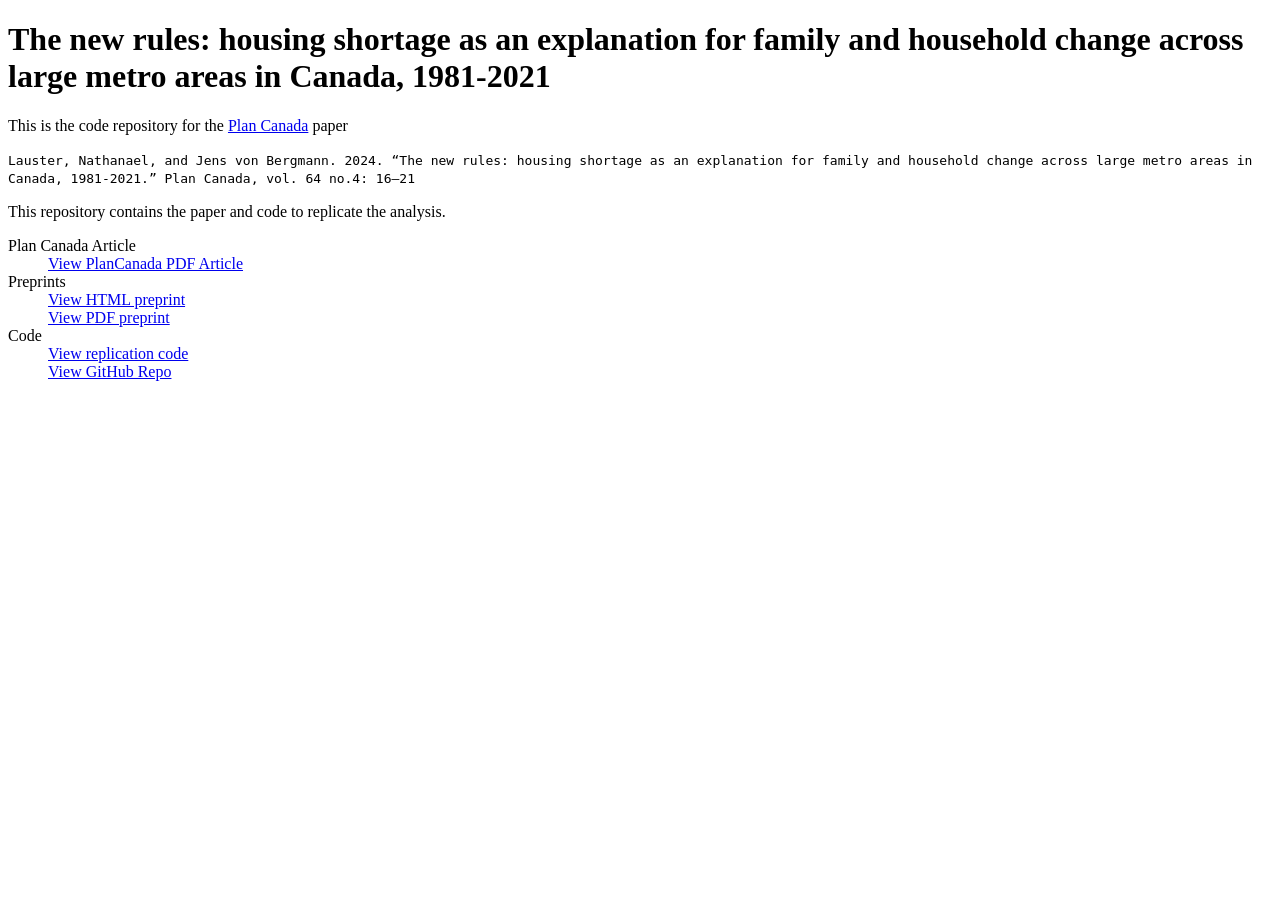
==== index.html @ d1cdcf25 "initial commit" ====
<!DOCTYPE html>
<html xmlns="http://www.w3.org/1999/xhtml" lang="en" xml:lang="en"><head>

<meta charset="utf-8">
<meta name="generator" content="quarto-1.6.39">

<meta name="viewport" content="width=device-width, initial-scale=1.0, user-scalable=yes">

<meta name="author" content="Nathanael Lauster, Jens von Bergmann">
<meta name="description" content="Tracking doubled up households is useful in better understanding housing shortages, as well as benchmarking how much more housing is needed to fix them.">

<title>The new rules: housing shortage as an explanation for family and household change across large metro areas in Canada, 1981-2021</title>
<style>
code{white-space: pre-wrap;}
span.smallcaps{font-variant: small-caps;}
div.columns{display: flex; gap: min(4vw, 1.5em);}
div.column{flex: auto; overflow-x: auto;}
div.hanging-indent{margin-left: 1.5em; text-indent: -1.5em;}
ul.task-list{list-style: none;}
ul.task-list li input[type="checkbox"] {
  width: 0.8em;
  margin: 0 0.8em 0.2em -1em; /* quarto-specific, see https://github.com/quarto-dev/quarto-cli/issues/4556 */ 
  vertical-align: middle;
}
</style>


<script src="index_files/libs/clipboard/clipboard.min.js"></script>
<script src="index_files/libs/quarto-html/quarto.js"></script>
<script src="index_files/libs/quarto-html/popper.min.js"></script>
<script src="index_files/libs/quarto-html/tippy.umd.min.js"></script>
<script src="index_files/libs/quarto-html/anchor.min.js"></script>
<link href="index_files/libs/quarto-html/tippy.css" rel="stylesheet">
<link href="index_files/libs/quarto-html/quarto-syntax-highlighting-e26003cea8cd680ca0c55a263523d882.css" rel="stylesheet" id="quarto-text-highlighting-styles">
<script src="index_files/libs/bootstrap/bootstrap.min.js"></script>
<link href="index_files/libs/bootstrap/bootstrap-icons.css" rel="stylesheet">
<link href="index_files/libs/bootstrap/bootstrap-677286593672857e3115ab80e5247f09.min.css" rel="stylesheet" append-hash="true" id="quarto-bootstrap" data-mode="light">
<meta name="github-repo" content="mountainmath/family_household_change">
<meta name="twitter:title" content="The new rules: housing shortage as an explanation for family and household change across large metro areas in Canada, 1981-2021">
<meta name="twitter:description" content="Tracking doubled up households is useful in better understanding housing shortages, as well as benchmarking how much more housing is needed to fix them.">
<meta name="twitter:url" content="https://mountainmath.github.io/family_household_change/family_household_change/">
<meta name="twitter:image" content="https://mountainmath.github.io/family_household_change/images/fig-non-mhu-shortfall-rents.png">
<meta name="twitter:image:alt" content="Doubled-up households vs rent">
<meta name="twitter:card" content="summary_large_image">
<meta property="og:title" content="The new rules: housing shortage as an explanation for family and household change across large metro areas in Canada, 1981-2021">
<meta property="og:description" content="Tracking doubled up households is useful in better understanding housing shortages, as well as benchmarking how much more housing is needed to fix them.">
<meta property="og:url" content="https://mountainmath.github.io/family_household_change/family_household_change/">
<meta property="og:image" content="https://mountainmath.github.io/family_household_change/images/fig-non-mhu-shortfall-rents.png">
<meta property="og:image:alt" content="Doubled-up households vs rent">
<meta property="og:type" content="website">
<meta property="og:locale" content="en_US">
<meta property="article:author" content="Jens von Bergmann and Nathan Lauster">


</head>

<body class="fullcontent">

<div id="quarto-content" class="page-columns page-rows-contents page-layout-article">

<main class="content" id="quarto-document-content">

<header id="title-block-header" class="quarto-title-block default">
<div class="quarto-title">
<h1 class="title">The new rules: housing shortage as an explanation for family and household change across large metro areas in Canada, 1981-2021</h1>
</div>



<div class="quarto-title-meta">

    
  
    
  </div>
  


</header>


<p>This is the code repository for the <a href="https://www.cip-icu.ca/plan-canada/">Plan Canada</a> paper</p>
<p><code>Lauster, Nathanael, and Jens von Bergmann. 2024. “The new rules: housing shortage as an explanation for family and household change across large metro areas in Canada, 1981-2021.” Plan Canada, vol. 64 no.4: 16–21</code></p>
<p>This repository contains the paper and code to replicate the analysis.</p>
<dl>
<dt>
Plan Canada Article
</dt>
<dd>
<a type="button" href="https://mountainmath.github.io/family_household_change/Lauster%20von%20Bergmann_PlanCanada_Winter2024.pdf" class="btn btn-primary">View PlanCanada PDF Article</a>
</dd>
<dt>
Preprints
</dt>
<dd>
<a type="button" href="https://mountainmath.github.io/family_household_change/family_household_change.html" class="btn btn-success">View HTML preprint</a>
</dd>
<dd>
<a type="button" href="https://mountainmath.github.io/family_household_change/family_household_change.pdf" class="btn btn-success">View PDF preprint</a>
</dd>
<dt>
Code
</dt>
<dd>
<a type="button" href="https://github.com/mountainMath/family_household_change/blob/main/plan_canada_supply.qmd" class="btn btn-info">View replication code</a>
</dd>
<dd>
<a type="button" href="https://github.com/mountainMath/family_household_change" class="btn btn-info">View GitHub Repo</a>
</dd>
</dl>

</main>
<!-- /main column -->
<script id="quarto-html-after-body" type="application/javascript">
window.document.addEventListener("DOMContentLoaded", function (event) {
  const toggleBodyColorMode = (bsSheetEl) => {
    const mode = bsSheetEl.getAttribute("data-mode");
    const bodyEl = window.document.querySelector("body");
    if (mode === "dark") {
      bodyEl.classList.add("quarto-dark");
      bodyEl.classList.remove("quarto-light");
    } else {
      bodyEl.classList.add("quarto-light");
      bodyEl.classList.remove("quarto-dark");
    }
  }
  const toggleBodyColorPrimary = () => {
    const bsSheetEl = window.document.querySelector("link#quarto-bootstrap");
    if (bsSheetEl) {
      toggleBodyColorMode(bsSheetEl);
    }
  }
  toggleBodyColorPrimary();  
  const icon = "";
  const anchorJS = new window.AnchorJS();
  anchorJS.options = {
    placement: 'right',
    icon: icon
  };
  anchorJS.add('.anchored');
  const isCodeAnnotation = (el) => {
    for (const clz of el.classList) {
      if (clz.startsWith('code-annotation-')) {                     
        return true;
      }
    }
    return false;
  }
  const onCopySuccess = function(e) {
    // button target
    const button = e.trigger;
    // don't keep focus
    button.blur();
    // flash "checked"
    button.classList.add('code-copy-button-checked');
    var currentTitle = button.getAttribute("title");
    button.setAttribute("title", "Copied!");
    let tooltip;
    if (window.bootstrap) {
      button.setAttribute("data-bs-toggle", "tooltip");
      button.setAttribute("data-bs-placement", "left");
      button.setAttribute("data-bs-title", "Copied!");
      tooltip = new bootstrap.Tooltip(button, 
        { trigger: "manual", 
          customClass: "code-copy-button-tooltip",
          offset: [0, -8]});
      tooltip.show();    
    }
    setTimeout(function() {
      if (tooltip) {
        tooltip.hide();
        button.removeAttribute("data-bs-title");
        button.removeAttribute("data-bs-toggle");
        button.removeAttribute("data-bs-placement");
      }
      button.setAttribute("title", currentTitle);
      button.classList.remove('code-copy-button-checked');
    }, 1000);
    // clear code selection
    e.clearSelection();
  }
  const getTextToCopy = function(trigger) {
      const codeEl = trigger.previousElementSibling.cloneNode(true);
      for (const childEl of codeEl.children) {
        if (isCodeAnnotation(childEl)) {
          childEl.remove();
        }
      }
      return codeEl.innerText;
  }
  const clipboard = new window.ClipboardJS('.code-copy-button:not([data-in-quarto-modal])', {
    text: getTextToCopy
  });
  clipboard.on('success', onCopySuccess);
  if (window.document.getElementById('quarto-embedded-source-code-modal')) {
    const clipboardModal = new window.ClipboardJS('.code-copy-button[data-in-quarto-modal]', {
      text: getTextToCopy,
      container: window.document.getElementById('quarto-embedded-source-code-modal')
    });
    clipboardModal.on('success', onCopySuccess);
  }
    var localhostRegex = new RegExp(/^(?:http|https):\/\/localhost\:?[0-9]*\//);
    var mailtoRegex = new RegExp(/^mailto:/);
      var filterRegex = new RegExp('/' + window.location.host + '/');
    var isInternal = (href) => {
        return filterRegex.test(href) || localhostRegex.test(href) || mailtoRegex.test(href);
    }
    // Inspect non-navigation links and adorn them if external
 	var links = window.document.querySelectorAll('a[href]:not(.nav-link):not(.navbar-brand):not(.toc-action):not(.sidebar-link):not(.sidebar-item-toggle):not(.pagination-link):not(.no-external):not([aria-hidden]):not(.dropdown-item):not(.quarto-navigation-tool):not(.about-link)');
    for (var i=0; i<links.length; i++) {
      const link = links[i];
      if (!isInternal(link.href)) {
        // undo the damage that might have been done by quarto-nav.js in the case of
        // links that we want to consider external
        if (link.dataset.originalHref !== undefined) {
          link.href = link.dataset.originalHref;
        }
      }
    }
  function tippyHover(el, contentFn, onTriggerFn, onUntriggerFn) {
    const config = {
      allowHTML: true,
      maxWidth: 500,
      delay: 100,
      arrow: false,
      appendTo: function(el) {
          return el.parentElement;
      },
      interactive: true,
      interactiveBorder: 10,
      theme: 'quarto',
      placement: 'bottom-start',
    };
    if (contentFn) {
      config.content = contentFn;
    }
    if (onTriggerFn) {
      config.onTrigger = onTriggerFn;
    }
    if (onUntriggerFn) {
      config.onUntrigger = onUntriggerFn;
    }
    window.tippy(el, config); 
  }
  const noterefs = window.document.querySelectorAll('a[role="doc-noteref"]');
  for (var i=0; i<noterefs.length; i++) {
    const ref = noterefs[i];
    tippyHover(ref, function() {
      // use id or data attribute instead here
      let href = ref.getAttribute('data-footnote-href') || ref.getAttribute('href');
      try { href = new URL(href).hash; } catch {}
      const id = href.replace(/^#\/?/, "");
      const note = window.document.getElementById(id);
      if (note) {
        return note.innerHTML;
      } else {
        return "";
      }
    });
  }
  const xrefs = window.document.querySelectorAll('a.quarto-xref');
  const processXRef = (id, note) => {
    // Strip column container classes
    const stripColumnClz = (el) => {
      el.classList.remove("page-full", "page-columns");
      if (el.children) {
        for (const child of el.children) {
          stripColumnClz(child);
        }
      }
    }
    stripColumnClz(note)
    if (id === null || id.startsWith('sec-')) {
      // Special case sections, only their first couple elements
      const container = document.createElement("div");
      if (note.children && note.children.length > 2) {
        container.appendChild(note.children[0].cloneNode(true));
        for (let i = 1; i < note.children.length; i++) {
          const child = note.children[i];
          if (child.tagName === "P" && child.innerText === "") {
            continue;
          } else {
            container.appendChild(child.cloneNode(true));
            break;
          }
        }
        if (window.Quarto?.typesetMath) {
          window.Quarto.typesetMath(container);
        }
        return container.innerHTML
      } else {
        if (window.Quarto?.typesetMath) {
          window.Quarto.typesetMath(note);
        }
        return note.innerHTML;
      }
    } else {
      // Remove any anchor links if they are present
      const anchorLink = note.querySelector('a.anchorjs-link');
      if (anchorLink) {
        anchorLink.remove();
      }
      if (window.Quarto?.typesetMath) {
        window.Quarto.typesetMath(note);
      }
      if (note.classList.contains("callout")) {
        return note.outerHTML;
      } else {
        return note.innerHTML;
      }
    }
  }
  for (var i=0; i<xrefs.length; i++) {
    const xref = xrefs[i];
    tippyHover(xref, undefined, function(instance) {
      instance.disable();
      let url = xref.getAttribute('href');
      let hash = undefined; 
      if (url.startsWith('#')) {
        hash = url;
      } else {
        try { hash = new URL(url).hash; } catch {}
      }
      if (hash) {
        const id = hash.replace(/^#\/?/, "");
        const note = window.document.getElementById(id);
        if (note !== null) {
          try {
            const html = processXRef(id, note.cloneNode(true));
            instance.setContent(html);
          } finally {
            instance.enable();
            instance.show();
          }
        } else {
          // See if we can fetch this
          fetch(url.split('#')[0])
          .then(res => res.text())
          .then(html => {
            const parser = new DOMParser();
            const htmlDoc = parser.parseFromString(html, "text/html");
            const note = htmlDoc.getElementById(id);
            if (note !== null) {
              const html = processXRef(id, note);
              instance.setContent(html);
            } 
          }).finally(() => {
            instance.enable();
            instance.show();
          });
        }
      } else {
        // See if we can fetch a full url (with no hash to target)
        // This is a special case and we should probably do some content thinning / targeting
        fetch(url)
        .then(res => res.text())
        .then(html => {
          const parser = new DOMParser();
          const htmlDoc = parser.parseFromString(html, "text/html");
          const note = htmlDoc.querySelector('main.content');
          if (note !== null) {
            // This should only happen for chapter cross references
            // (since there is no id in the URL)
            // remove the first header
            if (note.children.length > 0 && note.children[0].tagName === "HEADER") {
              note.children[0].remove();
            }
            const html = processXRef(null, note);
            instance.setContent(html);
          } 
        }).finally(() => {
          instance.enable();
          instance.show();
        });
      }
    }, function(instance) {
    });
  }
      let selectedAnnoteEl;
      const selectorForAnnotation = ( cell, annotation) => {
        let cellAttr = 'data-code-cell="' + cell + '"';
        let lineAttr = 'data-code-annotation="' +  annotation + '"';
        const selector = 'span[' + cellAttr + '][' + lineAttr + ']';
        return selector;
      }
      const selectCodeLines = (annoteEl) => {
        const doc = window.document;
        const targetCell = annoteEl.getAttribute("data-target-cell");
        const targetAnnotation = annoteEl.getAttribute("data-target-annotation");
        const annoteSpan = window.document.querySelector(selectorForAnnotation(targetCell, targetAnnotation));
        const lines = annoteSpan.getAttribute("data-code-lines").split(",");
        const lineIds = lines.map((line) => {
          return targetCell + "-" + line;
        })
        let top = null;
        let height = null;
        let parent = null;
        if (lineIds.length > 0) {
            //compute the position of the single el (top and bottom and make a div)
            const el = window.document.getElementById(lineIds[0]);
            top = el.offsetTop;
            height = el.offsetHeight;
            parent = el.parentElement.parentElement;
          if (lineIds.length > 1) {
            const lastEl = window.document.getElementById(lineIds[lineIds.length - 1]);
            const bottom = lastEl.offsetTop + lastEl.offsetHeight;
            height = bottom - top;
          }
          if (top !== null && height !== null && parent !== null) {
            // cook up a div (if necessary) and position it 
            let div = window.document.getElementById("code-annotation-line-highlight");
            if (div === null) {
              div = window.document.createElement("div");
              div.setAttribute("id", "code-annotation-line-highlight");
              div.style.position = 'absolute';
              parent.appendChild(div);
            }
            div.style.top = top - 2 + "px";
            div.style.height = height + 4 + "px";
            div.style.left = 0;
            let gutterDiv = window.document.getElementById("code-annotation-line-highlight-gutter");
            if (gutterDiv === null) {
              gutterDiv = window.document.createElement("div");
              gutterDiv.setAttribute("id", "code-annotation-line-highlight-gutter");
              gutterDiv.style.position = 'absolute';
              const codeCell = window.document.getElementById(targetCell);
              const gutter = codeCell.querySelector('.code-annotation-gutter');
              gutter.appendChild(gutterDiv);
            }
            gutterDiv.style.top = top - 2 + "px";
            gutterDiv.style.height = height + 4 + "px";
          }
          selectedAnnoteEl = annoteEl;
        }
      };
      const unselectCodeLines = () => {
        const elementsIds = ["code-annotation-line-highlight", "code-annotation-line-highlight-gutter"];
        elementsIds.forEach((elId) => {
          const div = window.document.getElementById(elId);
          if (div) {
            div.remove();
          }
        });
        selectedAnnoteEl = undefined;
      };
        // Handle positioning of the toggle
    window.addEventListener(
      "resize",
      throttle(() => {
        elRect = undefined;
        if (selectedAnnoteEl) {
          selectCodeLines(selectedAnnoteEl);
        }
      }, 10)
    );
    function throttle(fn, ms) {
    let throttle = false;
    let timer;
      return (...args) => {
        if(!throttle) { // first call gets through
            fn.apply(this, args);
            throttle = true;
        } else { // all the others get throttled
            if(timer) clearTimeout(timer); // cancel #2
            timer = setTimeout(() => {
              fn.apply(this, args);
              timer = throttle = false;
            }, ms);
        }
      };
    }
      // Attach click handler to the DT
      const annoteDls = window.document.querySelectorAll('dt[data-target-cell]');
      for (const annoteDlNode of annoteDls) {
        annoteDlNode.addEventListener('click', (event) => {
          const clickedEl = event.target;
          if (clickedEl !== selectedAnnoteEl) {
            unselectCodeLines();
            const activeEl = window.document.querySelector('dt[data-target-cell].code-annotation-active');
            if (activeEl) {
              activeEl.classList.remove('code-annotation-active');
            }
            selectCodeLines(clickedEl);
            clickedEl.classList.add('code-annotation-active');
          } else {
            // Unselect the line
            unselectCodeLines();
            clickedEl.classList.remove('code-annotation-active');
          }
        });
      }
  const findCites = (el) => {
    const parentEl = el.parentElement;
    if (parentEl) {
      const cites = parentEl.dataset.cites;
      if (cites) {
        return {
          el,
          cites: cites.split(' ')
        };
      } else {
        return findCites(el.parentElement)
      }
    } else {
      return undefined;
    }
  };
  var bibliorefs = window.document.querySelectorAll('a[role="doc-biblioref"]');
  for (var i=0; i<bibliorefs.length; i++) {
    const ref = bibliorefs[i];
    const citeInfo = findCites(ref);
    if (citeInfo) {
      tippyHover(citeInfo.el, function() {
        var popup = window.document.createElement('div');
        citeInfo.cites.forEach(function(cite) {
          var citeDiv = window.document.createElement('div');
          citeDiv.classList.add('hanging-indent');
          citeDiv.classList.add('csl-entry');
          var biblioDiv = window.document.getElementById('ref-' + cite);
          if (biblioDiv) {
            citeDiv.innerHTML = biblioDiv.innerHTML;
          }
          popup.appendChild(citeDiv);
        });
        return popup.innerHTML;
      });
    }
  }
});
</script>
</div> <!-- /content -->




</body></html>
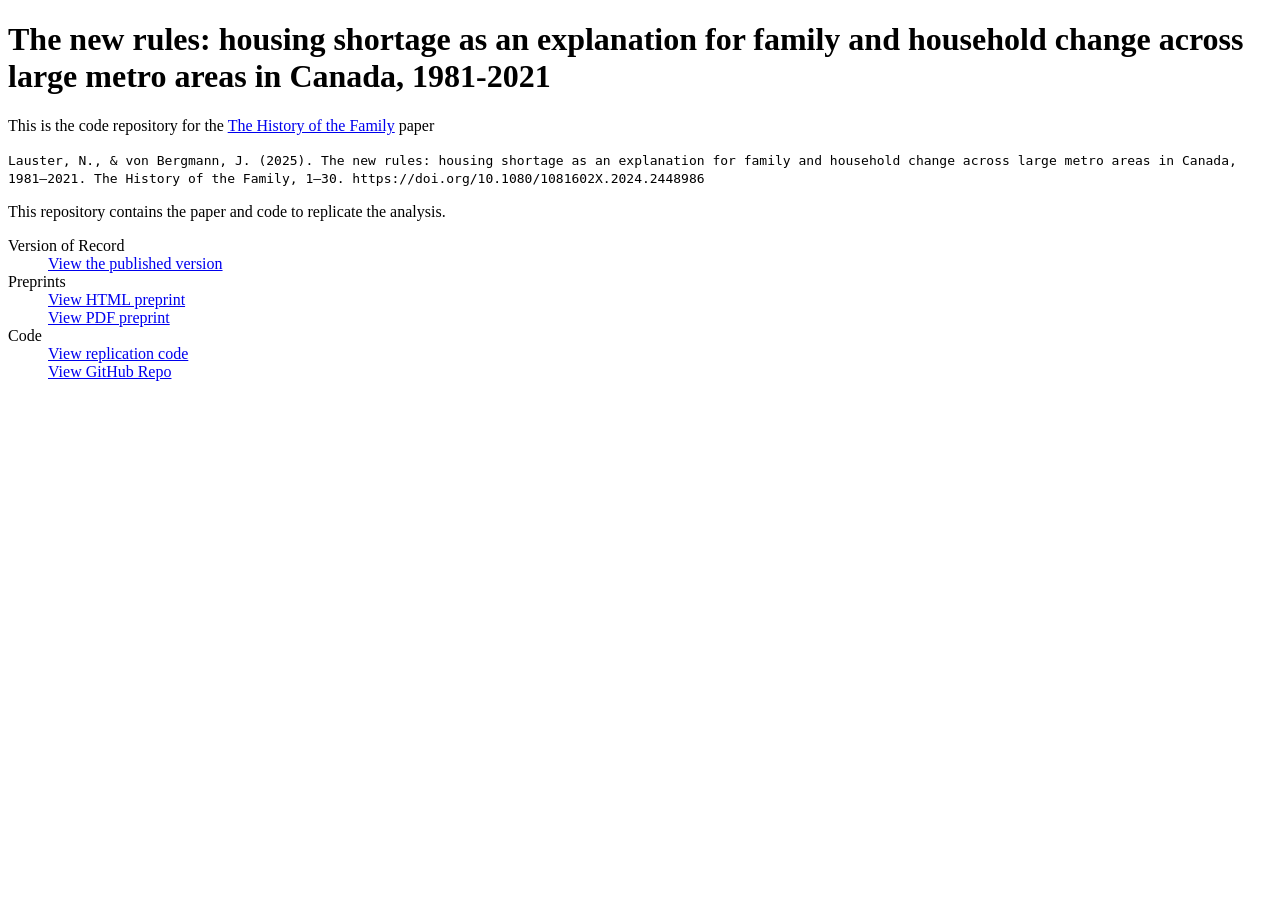
==== commit 76322e36: "fix link" ====
--- a/index.html
+++ b/index.html
@@ -7,7 +7,7 @@
 <meta name="viewport" content="width=device-width, initial-scale=1.0, user-scalable=yes">
 
 <meta name="author" content="Nathanael Lauster, Jens von Bergmann">
-<meta name="description" content="Tracking doubled up households is useful in better understanding housing shortages, as well as benchmarking how much more housing is needed to fix them.">
+<meta name="description" content="We examine whether housing shortages can usefully explain household and family change.">
 
 <title>The new rules: housing shortage as an explanation for family and household change across large metro areas in Canada, 1981-2021</title>
 <style>
@@ -37,19 +37,19 @@
 <link href="index_files/libs/bootstrap/bootstrap-677286593672857e3115ab80e5247f09.min.css" rel="stylesheet" append-hash="true" id="quarto-bootstrap" data-mode="light">
 <meta name="github-repo" content="mountainmath/family_household_change">
 <meta name="twitter:title" content="The new rules: housing shortage as an explanation for family and household change across large metro areas in Canada, 1981-2021">
-<meta name="twitter:description" content="Tracking doubled up households is useful in better understanding housing shortages, as well as benchmarking how much more housing is needed to fix them.">
+<meta name="twitter:description" content="We examine whether housing shortages can usefully explain household and family change.">
 <meta name="twitter:url" content="https://mountainmath.github.io/family_household_change/family_household_change/">
 <meta name="twitter:image" content="https://mountainmath.github.io/family_household_change/images/fig-non-mhu-shortfall-rents.png">
 <meta name="twitter:image:alt" content="Doubled-up households vs rent">
 <meta name="twitter:card" content="summary_large_image">
 <meta property="og:title" content="The new rules: housing shortage as an explanation for family and household change across large metro areas in Canada, 1981-2021">
-<meta property="og:description" content="Tracking doubled up households is useful in better understanding housing shortages, as well as benchmarking how much more housing is needed to fix them.">
+<meta property="og:description" content="We examine whether housing shortages can usefully explain household and family change.">
 <meta property="og:url" content="https://mountainmath.github.io/family_household_change/family_household_change/">
 <meta property="og:image" content="https://mountainmath.github.io/family_household_change/images/fig-non-mhu-shortfall-rents.png">
 <meta property="og:image:alt" content="Doubled-up households vs rent">
 <meta property="og:type" content="website">
 <meta property="og:locale" content="en_US">
-<meta property="article:author" content="Jens von Bergmann and Nathan Lauster">
+<meta property="article:author" content="Nathan Lauster and Jens von Bergmann">
 
 
 </head>
@@ -79,15 +79,15 @@
 </header>
 
 
-<p>This is the code repository for the <a href="https://www.cip-icu.ca/plan-canada/">Plan Canada</a> paper</p>
-<p><code>Lauster, Nathanael, and Jens von Bergmann. 2024. “The new rules: housing shortage as an explanation for family and household change across large metro areas in Canada, 1981-2021.” Plan Canada, vol. 64 no.4: 16–21</code></p>
+<p>This is the code repository for the <a href="https://doi.org/10.1080/1081602X.2024.2448986">The History of the Family</a> paper</p>
+<p><code>Lauster, N., &amp; von Bergmann, J. (2025). The new rules: housing shortage as an explanation for family and household change across large metro areas in Canada, 1981–2021. The History of the Family, 1–30. https://doi.org/10.1080/1081602X.2024.2448986</code></p>
 <p>This repository contains the paper and code to replicate the analysis.</p>
 <dl>
 <dt>
-Plan Canada Article
+Version of Record
 </dt>
 <dd>
-<a type="button" href="https://mountainmath.github.io/family_household_change/Lauster%20von%20Bergmann_PlanCanada_Winter2024.pdf" class="btn btn-primary">View PlanCanada PDF Article</a>
+<a type="button" href="https://doi.org/10.1080/1081602X.2024.2448986" class="btn btn-primary">View the published version</a>
 </dd>
 <dt>
 Preprints
@@ -102,7 +102,7 @@
 Code
 </dt>
 <dd>
-<a type="button" href="https://github.com/mountainMath/family_household_change/blob/main/plan_canada_supply.qmd" class="btn btn-info">View replication code</a>
+<a type="button" href="https://github.com/mountainMath/family_household_change/blob/main/family_household_change.qmd" class="btn btn-info">View replication code</a>
 </dd>
 <dd>
 <a type="button" href="https://github.com/mountainMath/family_household_change" class="btn btn-info">View GitHub Repo</a>
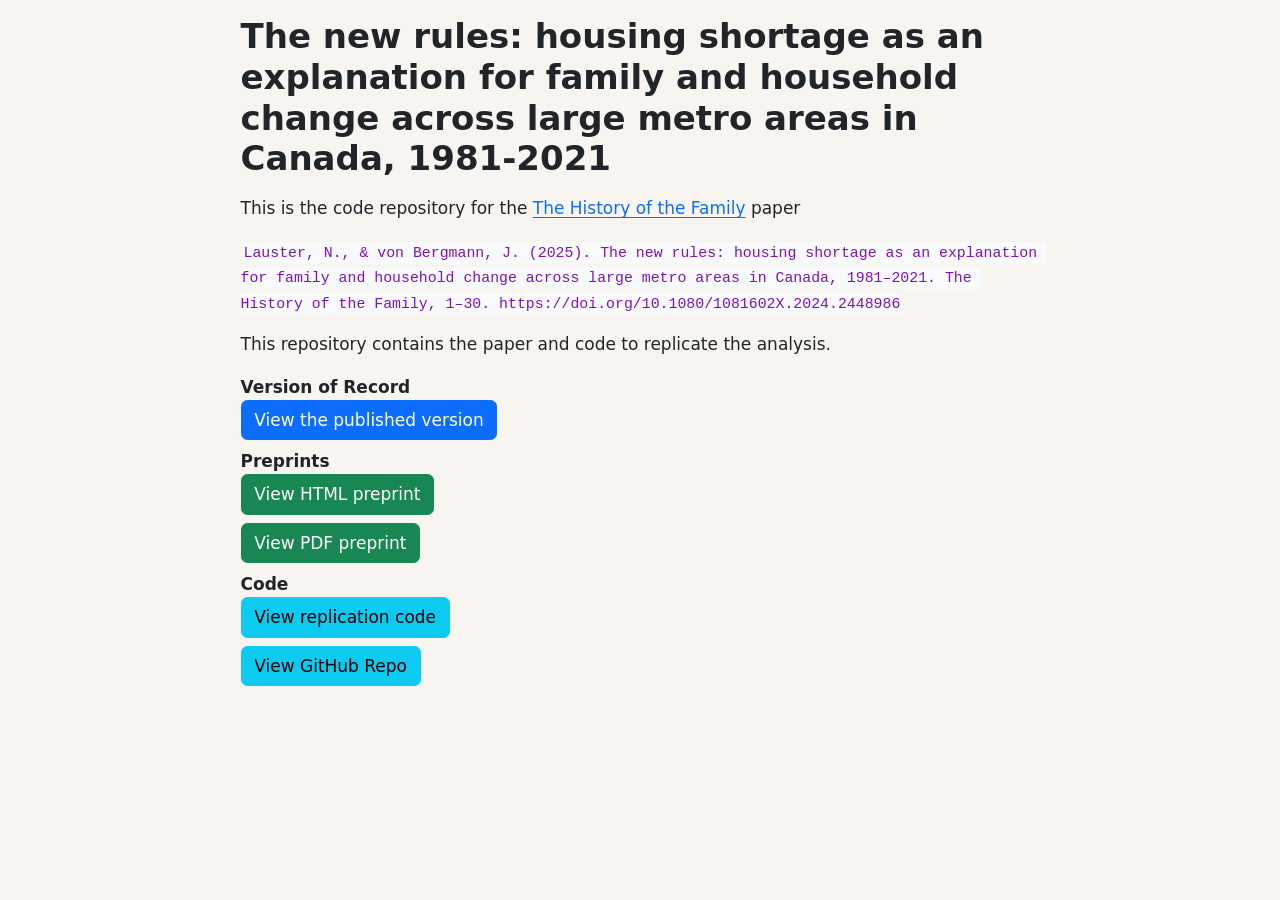
==== commit a1e91ce7: "add in image files and web libraries" ====
--- a/index.html
+++ b/index.html
@@ -2,7 +2,7 @@
 <html xmlns="http://www.w3.org/1999/xhtml" lang="en" xml:lang="en"><head>
 
 <meta charset="utf-8">
-<meta name="generator" content="quarto-1.6.39">
+<meta name="generator" content="quarto-1.6.40">
 
 <meta name="viewport" content="width=device-width, initial-scale=1.0, user-scalable=yes">
 
@@ -31,7 +31,7 @@
 <script src="index_files/libs/quarto-html/tippy.umd.min.js"></script>
 <script src="index_files/libs/quarto-html/anchor.min.js"></script>
 <link href="index_files/libs/quarto-html/tippy.css" rel="stylesheet">
-<link href="index_files/libs/quarto-html/quarto-syntax-highlighting-e26003cea8cd680ca0c55a263523d882.css" rel="stylesheet" id="quarto-text-highlighting-styles">
+<link href="index_files/libs/quarto-html/quarto-syntax-highlighting-549806ee2085284f45b00abea8c6df48.css" rel="stylesheet" id="quarto-text-highlighting-styles">
 <script src="index_files/libs/bootstrap/bootstrap.min.js"></script>
 <link href="index_files/libs/bootstrap/bootstrap-icons.css" rel="stylesheet">
 <link href="index_files/libs/bootstrap/bootstrap-677286593672857e3115ab80e5247f09.min.css" rel="stylesheet" append-hash="true" id="quarto-bootstrap" data-mode="light">
--- a/index_files/libs/quarto-html/tippy.css
+++ b/index_files/libs/quarto-html/tippy.css
@@ -0,0 +1 @@
+.tippy-box[data-animation=fade][data-state=hidden]{opacity:0}[data-tippy-root]{max-width:calc(100vw - 10px)}.tippy-box{position:relative;background-color:#333;color:#fff;border-radius:4px;font-size:14px;line-height:1.4;white-space:normal;outline:0;transition-property:transform,visibility,opacity}.tippy-box[data-placement^=top]>.tippy-arrow{bottom:0}.tippy-box[data-placement^=top]>.tippy-arrow:before{bottom:-7px;left:0;border-width:8px 8px 0;border-top-color:initial;transform-origin:center top}.tippy-box[data-placement^=bottom]>.tippy-arrow{top:0}.tippy-box[data-placement^=bottom]>.tippy-arrow:before{top:-7px;left:0;border-width:0 8px 8px;border-bottom-color:initial;transform-origin:center bottom}.tippy-box[data-placement^=left]>.tippy-arrow{right:0}.tippy-box[data-placement^=left]>.tippy-arrow:before{border-width:8px 0 8px 8px;border-left-color:initial;right:-7px;transform-origin:center left}.tippy-box[data-placement^=right]>.tippy-arrow{left:0}.tippy-box[data-placement^=right]>.tippy-arrow:before{left:-7px;border-width:8px 8px 8px 0;border-right-color:initial;transform-origin:center right}.tippy-box[data-inertia][data-state=visible]{transition-timing-function:cubic-bezier(.54,1.5,.38,1.11)}.tippy-arrow{width:16px;height:16px;color:#333}.tippy-arrow:before{content:"";position:absolute;border-color:transparent;border-style:solid}.tippy-content{position:relative;padding:5px 9px;z-index:1}
--- a/index_files/libs/quarto-html/quarto-syntax-highlighting-549806ee2085284f45b00abea8c6df48.css
+++ b/index_files/libs/quarto-html/quarto-syntax-highlighting-549806ee2085284f45b00abea8c6df48.css
@@ -0,0 +1,205 @@
+/* quarto syntax highlight colors */
+:root {
+  --quarto-hl-ot-color: #003B4F;
+  --quarto-hl-at-color: #657422;
+  --quarto-hl-ss-color: #20794D;
+  --quarto-hl-an-color: #5E5E5E;
+  --quarto-hl-fu-color: #4758AB;
+  --quarto-hl-st-color: #20794D;
+  --quarto-hl-cf-color: #003B4F;
+  --quarto-hl-op-color: #5E5E5E;
+  --quarto-hl-er-color: #AD0000;
+  --quarto-hl-bn-color: #AD0000;
+  --quarto-hl-al-color: #AD0000;
+  --quarto-hl-va-color: #111111;
+  --quarto-hl-bu-color: inherit;
+  --quarto-hl-ex-color: inherit;
+  --quarto-hl-pp-color: #AD0000;
+  --quarto-hl-in-color: #5E5E5E;
+  --quarto-hl-vs-color: #20794D;
+  --quarto-hl-wa-color: #5E5E5E;
+  --quarto-hl-do-color: #5E5E5E;
+  --quarto-hl-im-color: #00769E;
+  --quarto-hl-ch-color: #20794D;
+  --quarto-hl-dt-color: #AD0000;
+  --quarto-hl-fl-color: #AD0000;
+  --quarto-hl-co-color: #5E5E5E;
+  --quarto-hl-cv-color: #5E5E5E;
+  --quarto-hl-cn-color: #8f5902;
+  --quarto-hl-sc-color: #5E5E5E;
+  --quarto-hl-dv-color: #AD0000;
+  --quarto-hl-kw-color: #003B4F;
+}
+
+/* other quarto variables */
+:root {
+  --quarto-font-monospace: SFMono-Regular, Menlo, Monaco, Consolas, "Liberation Mono", "Courier New", monospace;
+}
+
+pre > code.sourceCode > span {
+  color: #003B4F;
+}
+
+code span {
+  color: #003B4F;
+}
+
+code.sourceCode > span {
+  color: #003B4F;
+}
+
+div.sourceCode,
+div.sourceCode pre.sourceCode {
+  color: #003B4F;
+}
+
+code span.ot {
+  color: #003B4F;
+  font-style: inherit;
+}
+
+code span.at {
+  color: #657422;
+  font-style: inherit;
+}
+
+code span.ss {
+  color: #20794D;
+  font-style: inherit;
+}
+
+code span.an {
+  color: #5E5E5E;
+  font-style: inherit;
+}
+
+code span.fu {
+  color: #4758AB;
+  font-style: inherit;
+}
+
+code span.st {
+  color: #20794D;
+  font-style: inherit;
+}
+
+code span.cf {
+  color: #003B4F;
+  font-weight: bold;
+  font-style: inherit;
+}
+
+code span.op {
+  color: #5E5E5E;
+  font-style: inherit;
+}
+
+code span.er {
+  color: #AD0000;
+  font-style: inherit;
+}
+
+code span.bn {
+  color: #AD0000;
+  font-style: inherit;
+}
+
+code span.al {
+  color: #AD0000;
+  font-style: inherit;
+}
+
+code span.va {
+  color: #111111;
+  font-style: inherit;
+}
+
+code span.bu {
+  font-style: inherit;
+}
+
+code span.ex {
+  font-style: inherit;
+}
+
+code span.pp {
+  color: #AD0000;
+  font-style: inherit;
+}
+
+code span.in {
+  color: #5E5E5E;
+  font-style: inherit;
+}
+
+code span.vs {
+  color: #20794D;
+  font-style: inherit;
+}
+
+code span.wa {
+  color: #5E5E5E;
+  font-style: italic;
+}
+
+code span.do {
+  color: #5E5E5E;
+  font-style: italic;
+}
+
+code span.im {
+  color: #00769E;
+  font-style: inherit;
+}
+
+code span.ch {
+  color: #20794D;
+  font-style: inherit;
+}
+
+code span.dt {
+  color: #AD0000;
+  font-style: inherit;
+}
+
+code span.fl {
+  color: #AD0000;
+  font-style: inherit;
+}
+
+code span.co {
+  color: #5E5E5E;
+  font-style: inherit;
+}
+
+code span.cv {
+  color: #5E5E5E;
+  font-style: italic;
+}
+
+code span.cn {
+  color: #8f5902;
+  font-style: inherit;
+}
+
+code span.sc {
+  color: #5E5E5E;
+  font-style: inherit;
+}
+
+code span.dv {
+  color: #AD0000;
+  font-style: inherit;
+}
+
+code span.kw {
+  color: #003B4F;
+  font-weight: bold;
+  font-style: inherit;
+}
+
+.prevent-inlining {
+  content: "</";
+}
+
+/*# sourceMappingURL=ae99138f4fbc2fb4c9f5e5cd69c22459.css.map */
